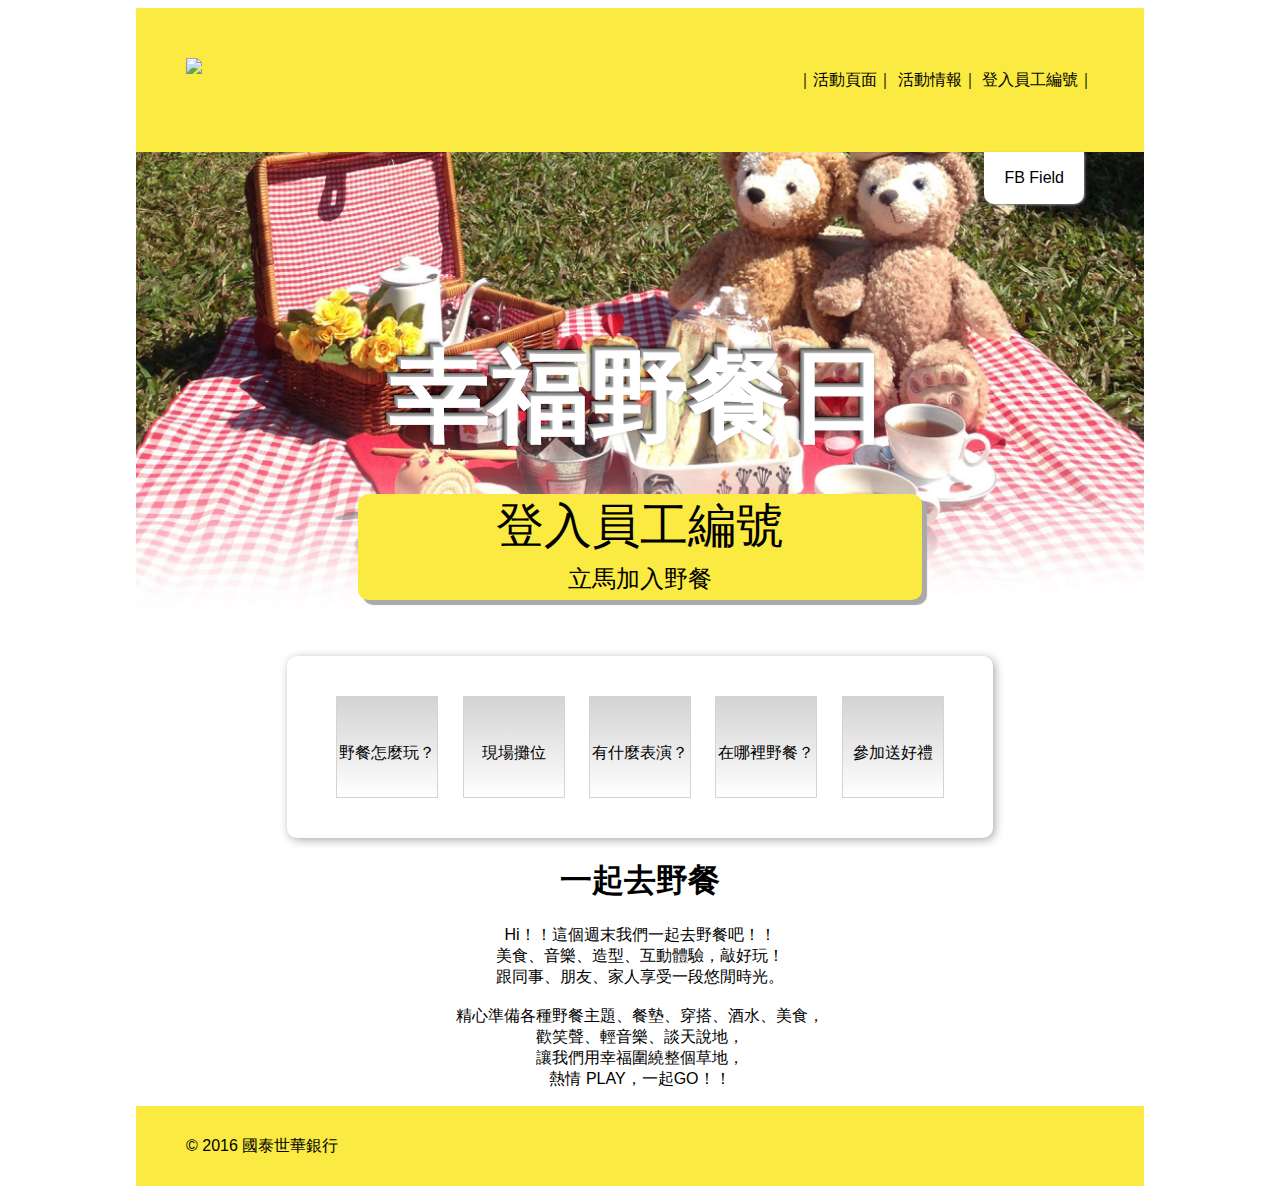
==== index.html @ 0f035220 "draft without RWD" ====
<!DOCTYPE html>
<html>
  <head>
    <meta http-equiv="content-type" content="text/html; charset=utf-8">
    <title>幸福野餐日</title>
    <!-- <link rel="stylesheet" type="text/css" href="http://meyerweb.com/eric/tools/css/reset/"> -->
    <link rel="stylesheet" type="text/css" href="css/style.css">
    <link rel="stylesheet" type="text/css" href="css/main.css">
    <link rel="stylesheet" type="text/css" href="css/responsive.css">
    <meta name="viewport" content="width=device-width, initial-scale=1.0">
    <link href='http://fonts.googleapis.com/css?family=Arizonia' rel='stylesheet' type='text/css'>
  </head>
  <body>
    <header>
      <div class="logo"><img src="img/logo.png"></div>
      <ul>
        ｜<li><a href="#">活動頁面</a></li>｜
        <li><a href="#">活動情報</a></li>｜
        <li><a href="#">登入員工編號</a></li>｜
      </ul>
      <div id="fb-root">FB Field</div>
      <script>(function(d, s, id) {
      var js, fjs = d.getElementsByTagName(s)[0];
      if (d.getElementById(id)) return;
      js = d.createElement(s); js.id = id;
      js.src = "//connect.facebook.net/zh_TW/sdk.js#xfbml=1&version=v2.5&appId=489145587957678";
      fjs.parentNode.insertBefore(js, fjs);
      }(document, 'script', 'facebook-jssdk'));</script>
    </header>
    
    <div class="container">
      
      <h1 class="Three-Dee">幸福野餐日</h1>
      <div class="login">
          <a href="">登入員工編號<br>
          <p>立馬加入野餐</p>
        </a>
      </div>
      <div class="flow">
        <ul>
          <li><a href="#"></a>野餐怎麼玩？</li>
          <li><a href="#"></a>現場攤位</li>
          <li><a href="#"></a>有什麼表演？</li>
          <li><a href="#"></a>在哪裡野餐？</li>
          <li><a href="#"></a>參加送好禮</li>
        </ul>
      </div>
      <h1>一起去野餐</h1>
      <p>Hi！！這個週末我們一起去野餐吧！！<br>
        美食、音樂、造型、互動體驗，敲好玩！<br>
        跟同事、朋友、家人享受一段悠閒時光。<br>
        <br>
        精心準備各種野餐主題、餐墊、穿搭、酒水、美食，<br>
        歡笑聲、輕音樂、談天說地，<br>
        讓我們用幸福圍繞整個草地，<br>
        熱情 PLAY，一起GO！！
      </p>
    </div>
    
    <footer>
      <div class="fb-like" data-href="http://www.cathaypicnic.com.tw" data-layout="button_count" data-action="like" data-show-faces="true" data-share="true"></div>
      <p>&copy; 2016 國泰世華銀行</p>
    </footer>
  </body>
</html>
---- css/main.css ----
.Three-Dee{
font-family: Arizonia ;
line-height: 1em;
color: #ffffff;
font-size: 100px;
text-shadow:0px 0px 0 rgb(204,204,204),-1px -1px 0 rgb(181,181,181),-2px -2px 0 rgb(159,159,159),-3px -3px 0 rgb(136,136,136), -4px -4px 0 rgb(114,114,114),-5px -5px 4px rgba(0,0,0,0.6),-5px -5px 1px rgba(0,0,0,0.5),0px 0px 4px rgba(0,0,0,.2);
text-align: center;
margin:0;
display:block;
clear:both;
}

a{
	text-decoration:none;
	color:black;
}

html{
	max-width:1024px;
	margin:0px auto;
	font-family:arial;
}

header{
	background-color: rgb(250,234,65);
	line-height:9em;
	text-align: right;
}
header ul{
	margin:0;
	padding-right:50px;
}

header li{
	display:inline;
}

header li a:hover {
  color: white;
}

.logo  {
	float: left;
	line-height:1em;
	margin:50px 0 0 50px;
}

#fb-root{
	float:right;
	line-height:2em;
	position:relative;
	right:60px;
	background:white;
	border-radius:0 0 10px 10px;
	padding:10px 20px;
	box-shadow: 1px 1px 2.5px #888888;
}

.container{
	background-image: url("../img/home-gradient.jpg");
	background-repeat: no-repeat;
	background-size: 100%;
	text-align:center;
}

.container h1:first-child{
	padding-top: 150px;
}

.login p{
	font-size:.5em;
	margin:5px;
}

.login {
  -webkit-border-radius: 10;
  -moz-border-radius: 10;
  border-radius: 10px;
  margin:40px;
	font-size:3em;
  background-color: rgb(250,234,65);
  padding: 10px 20px 10px 20px;
  display:inline-block;
  box-shadow: 5px 5px 1px darkgray;
	padding:0 30px;
	width:50%;
}

.login:hover {
  background: #ebd728;
}

.flow{
	width:70%;
	border-radius:10px;
	box-shadow: 2px 2px 10px darkgray;
	margin:0 auto;
}
.flow ul{
	padding-left:0;
}
.flow li{
	display:inline-block;
	border:1px solid lightgray;
	margin:40px 10px;
	width:100px;
	height:100px;
	background: -webkit-linear-gradient(bottom, transparent, lightgray);
  background: -o-linear-gradient(bottom, transparent, lightgray);
  background: -mose-linear-gradient(bottom, transparent, lightgray);
  background: linear-gradient(bottom, transparent, lightgray);
  text-align:center;
  line-height:7em;
}

.flow li:hover{
	background: -webkit-linear-gradient(top, transparent, lightgray);
  background: -o-linear-gradient(top, transparent, lightgray);
  background: -mose-linear-gradient(top, transparent, lightgray);
  background: linear-gradient(top, transparent, lightgray);
}

footer{
	background-color: rgb(250,234,65);
	line-height:5em;
	padding:0 50px;
}
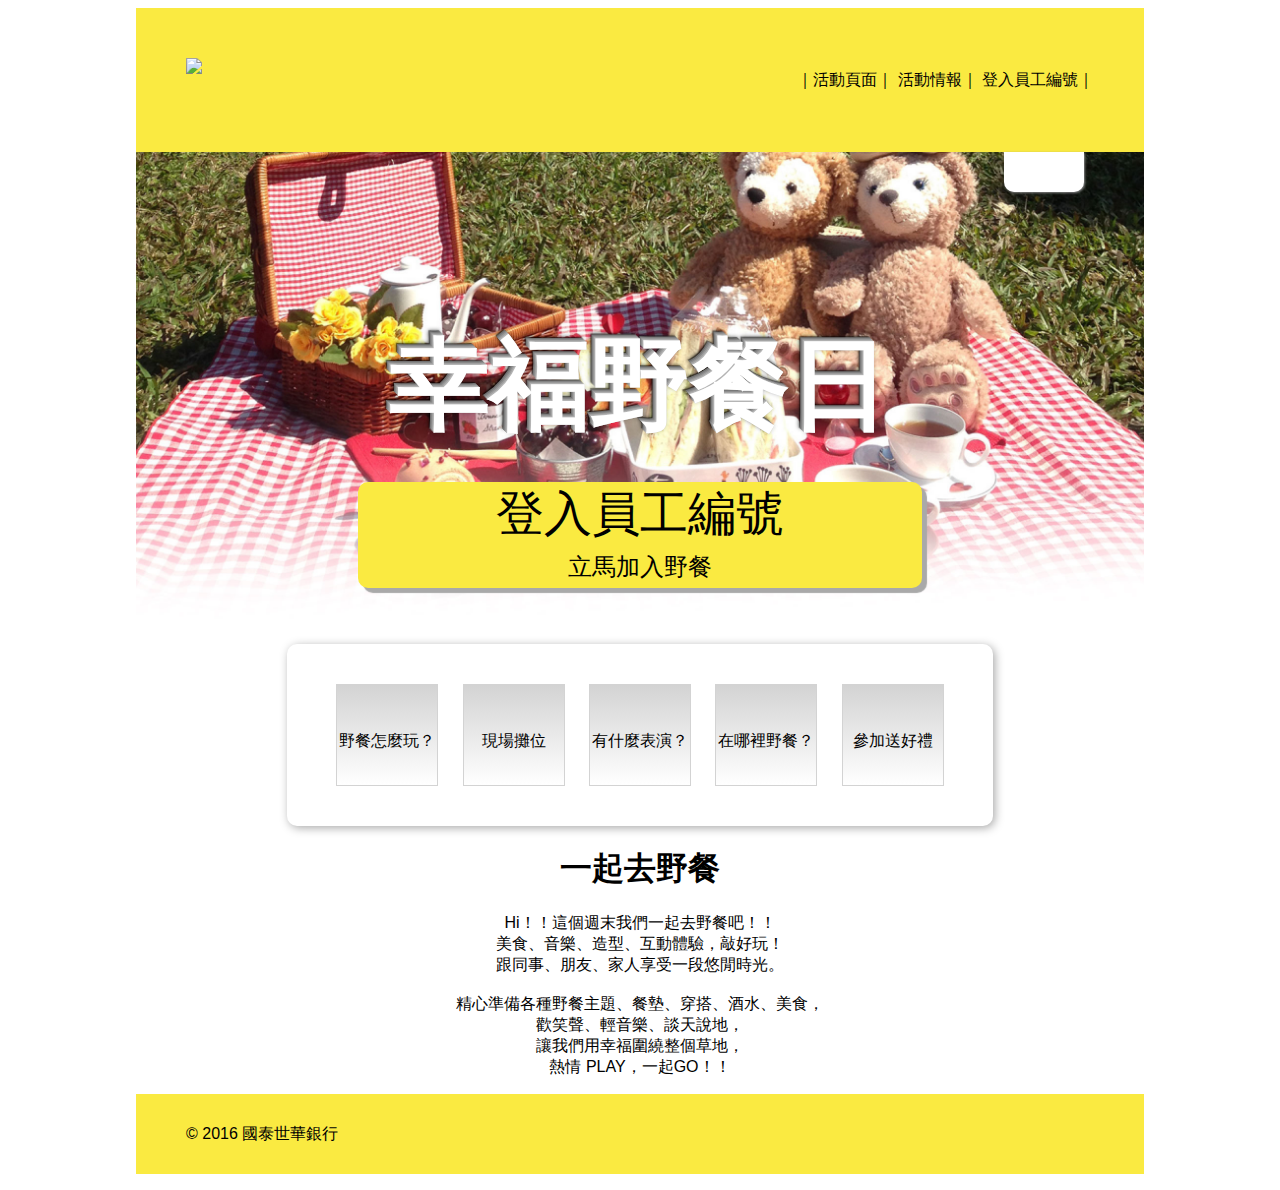
==== commit 306532d5: "fb tag test" ====
--- a/index.html
+++ b/index.html
@@ -18,7 +18,9 @@
         <li><a href="#">活動情報</a></li>｜
         <li><a href="#">登入員工編號</a></li>｜
       </ul>
-      <div id="fb-root">FB Field</div>
+      <div id="fb-root">
+        <div class="fb-like" data-href="http://www.cathaypicnic.com.tw" data-layout="button_count" data-action="like" data-show-faces="true" data-share="true"></div>
+      </div>
       <script>(function(d, s, id) {
       var js, fjs = d.getElementsByTagName(s)[0];
       if (d.getElementById(id)) return;
@@ -58,7 +60,6 @@
     </div>
     
     <footer>
-      <div class="fb-like" data-href="http://www.cathaypicnic.com.tw" data-layout="button_count" data-action="like" data-show-faces="true" data-share="true"></div>
       <p>&copy; 2016 國泰世華銀行</p>
     </footer>
   </body>
--- a/css/main.css
+++ b/css/main.css
@@ -54,6 +54,8 @@
 	border-radius:0 0 10px 10px;
 	padding:10px 20px;
 	box-shadow: 1px 1px 2.5px #888888;
+	min-width:40px;
+	min-height:20px;
 }
 
 .container{
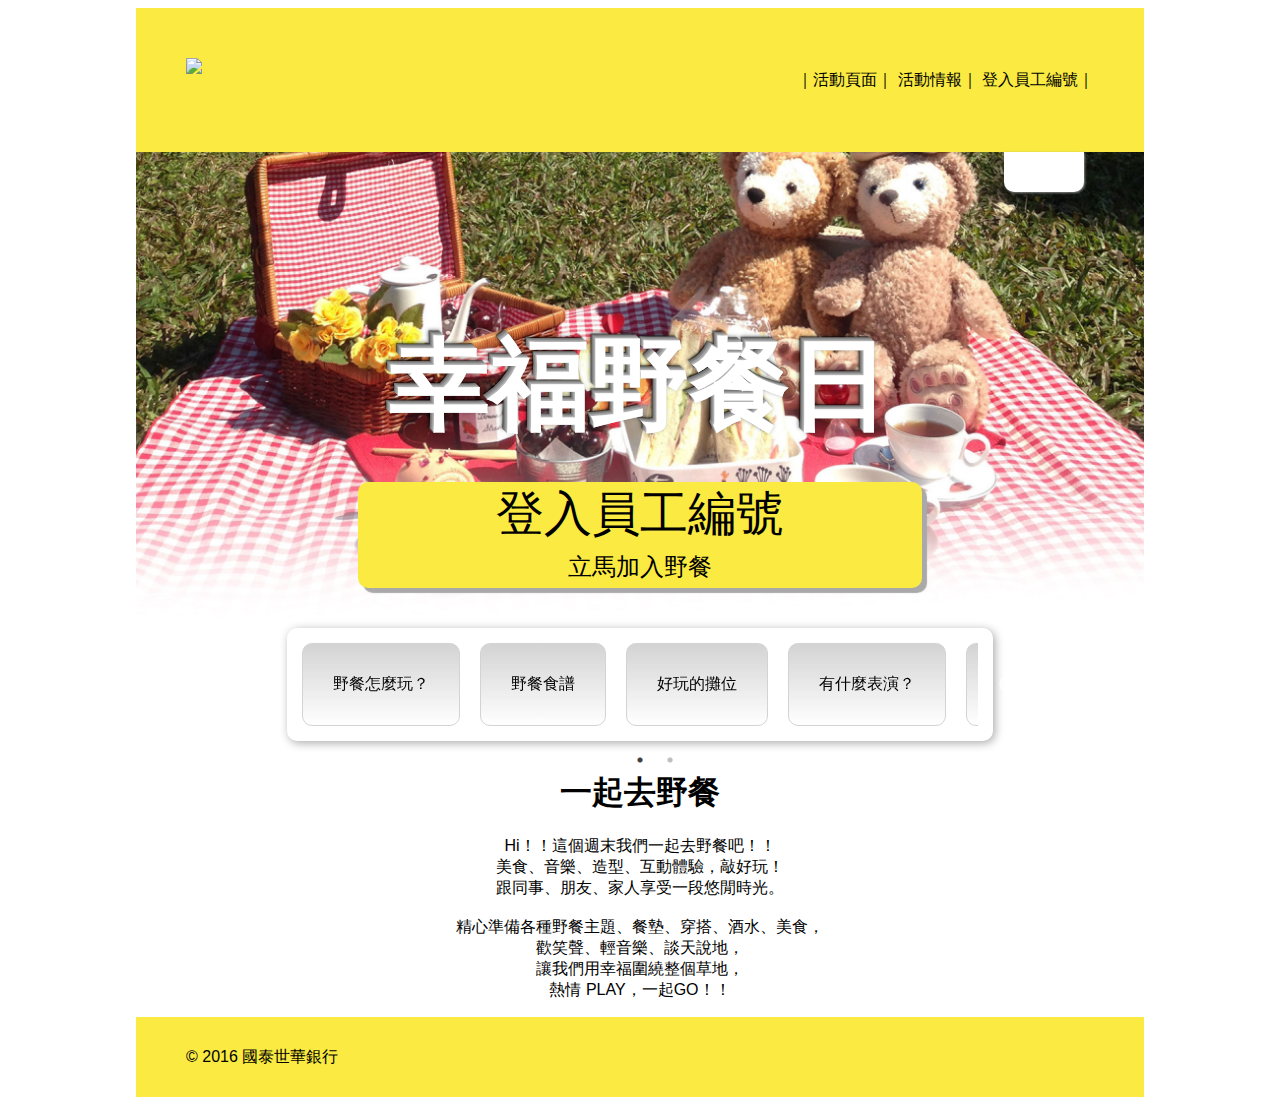
==== commit 44b0e14f: "draft without RWD" ====
--- a/index.html
+++ b/index.html
@@ -3,12 +3,18 @@
   <head>
     <meta http-equiv="content-type" content="text/html; charset=utf-8">
     <title>幸福野餐日</title>
-    <!-- <link rel="stylesheet" type="text/css" href="http://meyerweb.com/eric/tools/css/reset/"> -->
+    <link rel="stylesheet" type="text/css" href="http://meyerweb.com/eric/tools/css/reset/">
     <link rel="stylesheet" type="text/css" href="css/style.css">
     <link rel="stylesheet" type="text/css" href="css/main.css">
     <link rel="stylesheet" type="text/css" href="css/responsive.css">
     <meta name="viewport" content="width=device-width, initial-scale=1.0">
     <link href='http://fonts.googleapis.com/css?family=Arizonia' rel='stylesheet' type='text/css'>
+    <script type="text/javascript" src="https://code.jquery.com/jquery-1.11.0.min.js"></script>
+    <script type="text/javascript" src="https://code.jquery.com/jquery-migrate-1.2.1.min.js"></script>
+    <link rel="stylesheet" type="text/css" href="slick/slick.css"/>
+    <link rel="stylesheet" type="text/css" href="slick/slick-theme.css"/>
+    <script type="text/javascript" src="slick/slick.min.js"></script>
+    <script type="text/javascript" src="javascript/forslick.js"></script>
   </head>
   <body>
     <header>
@@ -34,18 +40,20 @@
       
       <h1 class="Three-Dee">幸福野餐日</h1>
       <div class="login">
-          <a href="">登入員工編號<br>
+        <a href="">登入員工編號<br>
           <p>立馬加入野餐</p>
         </a>
       </div>
       <div class="flow">
-        <ul>
-          <li><a href="#"></a>野餐怎麼玩？</li>
-          <li><a href="#"></a>現場攤位</li>
-          <li><a href="#"></a>有什麼表演？</li>
-          <li><a href="#"></a>在哪裡野餐？</li>
-          <li><a href="#"></a>參加送好禮</li>
-        </ul>
+
+          <div class="boxbtn"><a href="#"></a>野餐怎麼玩？</div>
+          <div class="boxbtn"><a href="#"></a>野餐食譜</div>
+          <div class="boxbtn"><a href="#"></a>好玩的攤位</div>
+          <div class="boxbtn"><a href="#"></a>有什麼表演？</div>
+          <div class="boxbtn"><a href="#"></a>在哪裡野餐？</div>
+          <div class="boxbtn"><a href="#"></a>參加送好禮</div>
+          <div class="boxbtn"><a href="#"></a>活動後照片上傳顯示頁面</div>
+      
       </div>
       <h1>一起去野餐</h1>
       <p>Hi！！這個週末我們一起去野餐吧！！<br>
@@ -62,5 +70,6 @@
     <footer>
       <p>&copy; 2016 國泰世華銀行</p>
     </footer>
+
   </body>
 </html>--- a/css/main.css
+++ b/css/main.css
@@ -93,29 +93,26 @@
 }
 
 .flow{
-	width:70%;
 	border-radius:10px;
 	box-shadow: 2px 2px 10px darkgray;
 	margin:0 auto;
+  width:70%;
+  padding: 15px;
 }
-.flow ul{
-	padding-left:0;
-}
-.flow li{
-	display:inline-block;
+
+.boxbtn {
+  padding: 30px;
+  margin:0 10px;
 	border:1px solid lightgray;
-	margin:40px 10px;
-	width:100px;
-	height:100px;
+  border-radius: 10px ;
 	background: -webkit-linear-gradient(bottom, transparent, lightgray);
   background: -o-linear-gradient(bottom, transparent, lightgray);
   background: -mose-linear-gradient(bottom, transparent, lightgray);
   background: linear-gradient(bottom, transparent, lightgray);
   text-align:center;
-  line-height:7em;
 }
 
-.flow li:hover{
+.boxbtn:hover{
 	background: -webkit-linear-gradient(top, transparent, lightgray);
   background: -o-linear-gradient(top, transparent, lightgray);
   background: -mose-linear-gradient(top, transparent, lightgray);
